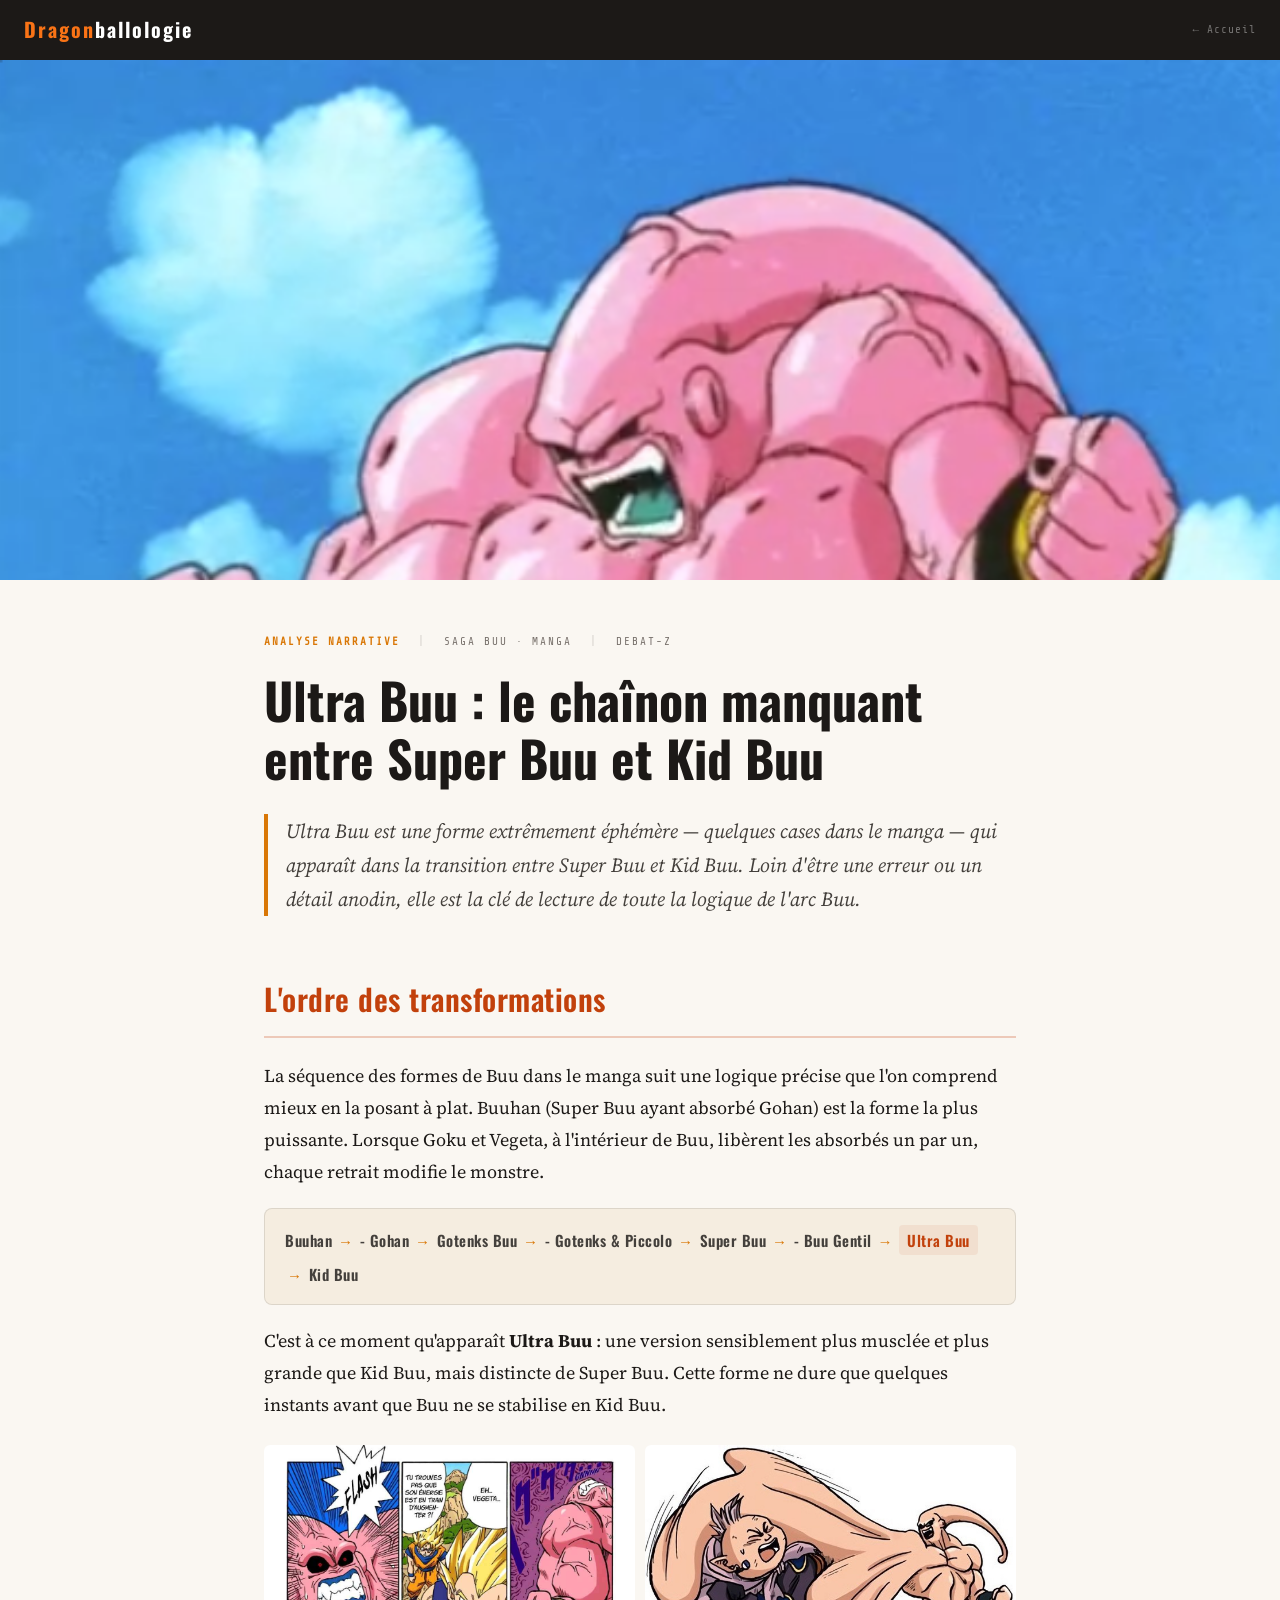
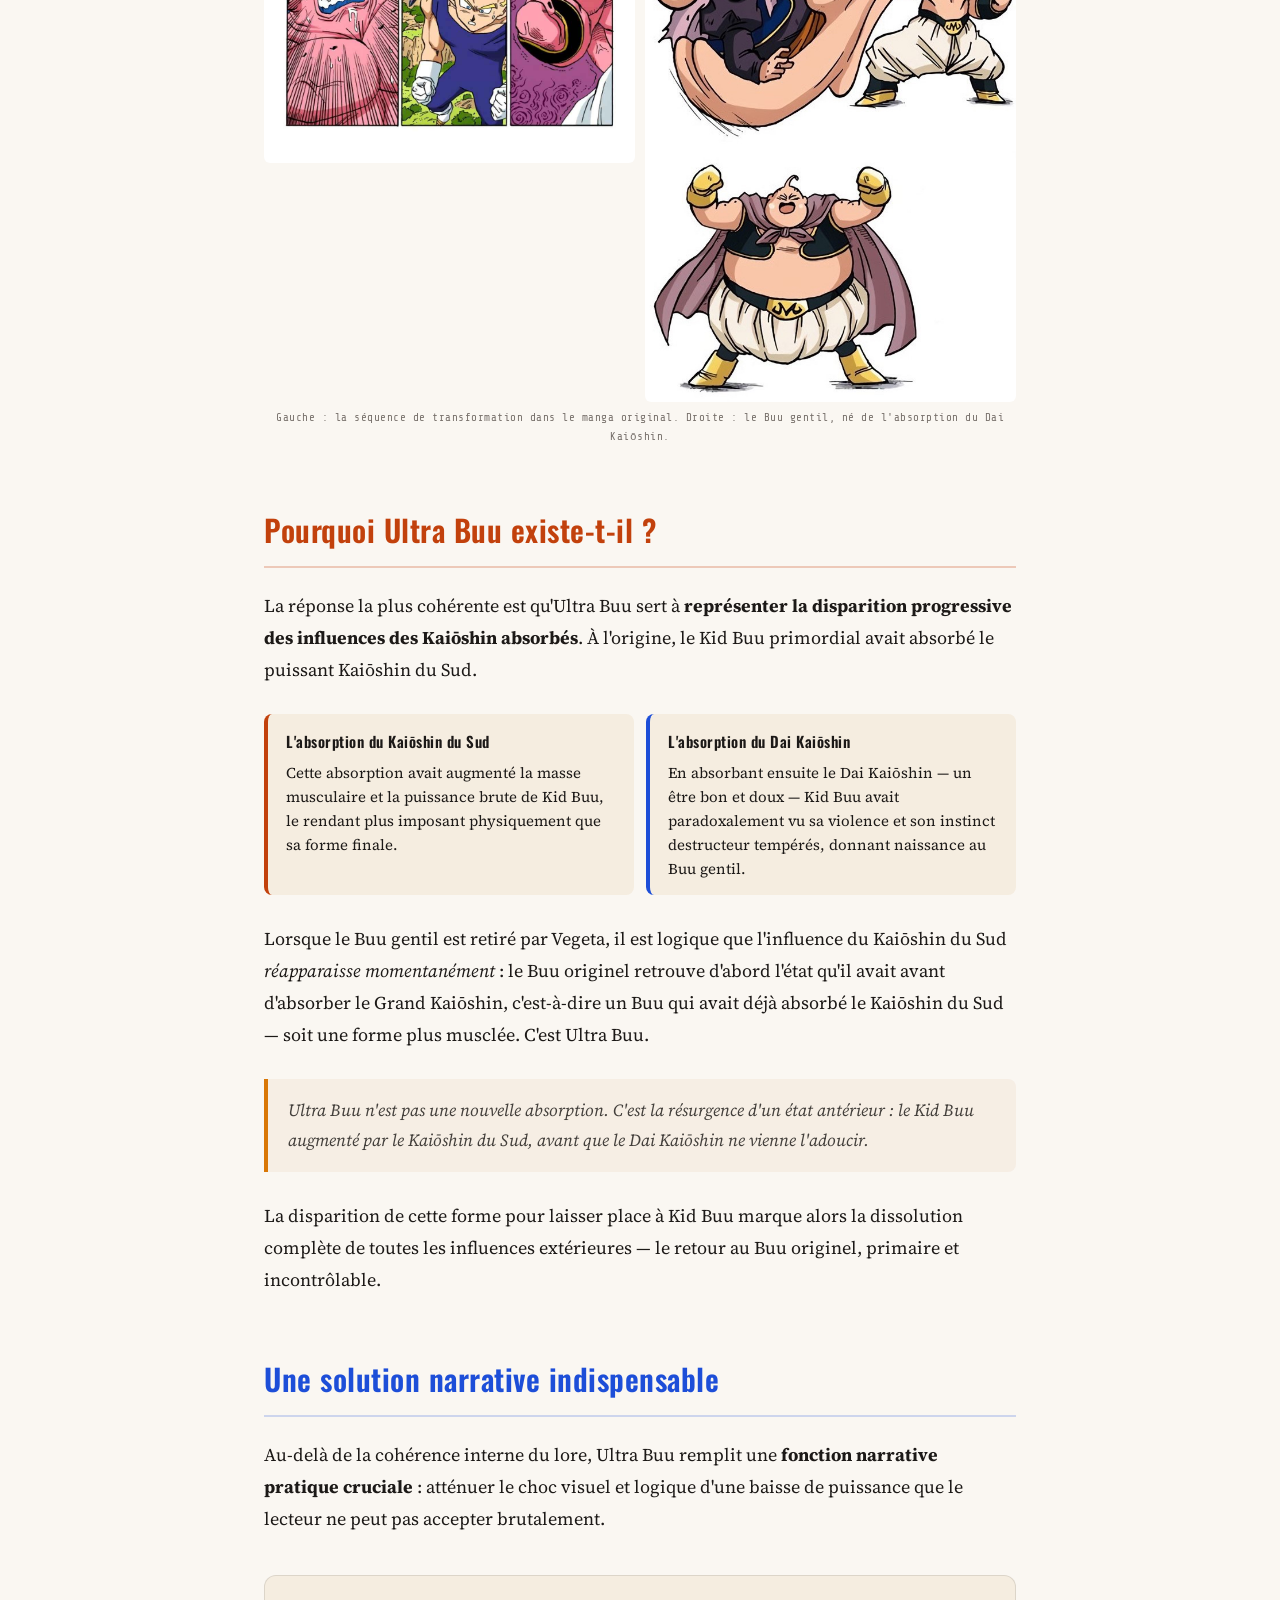
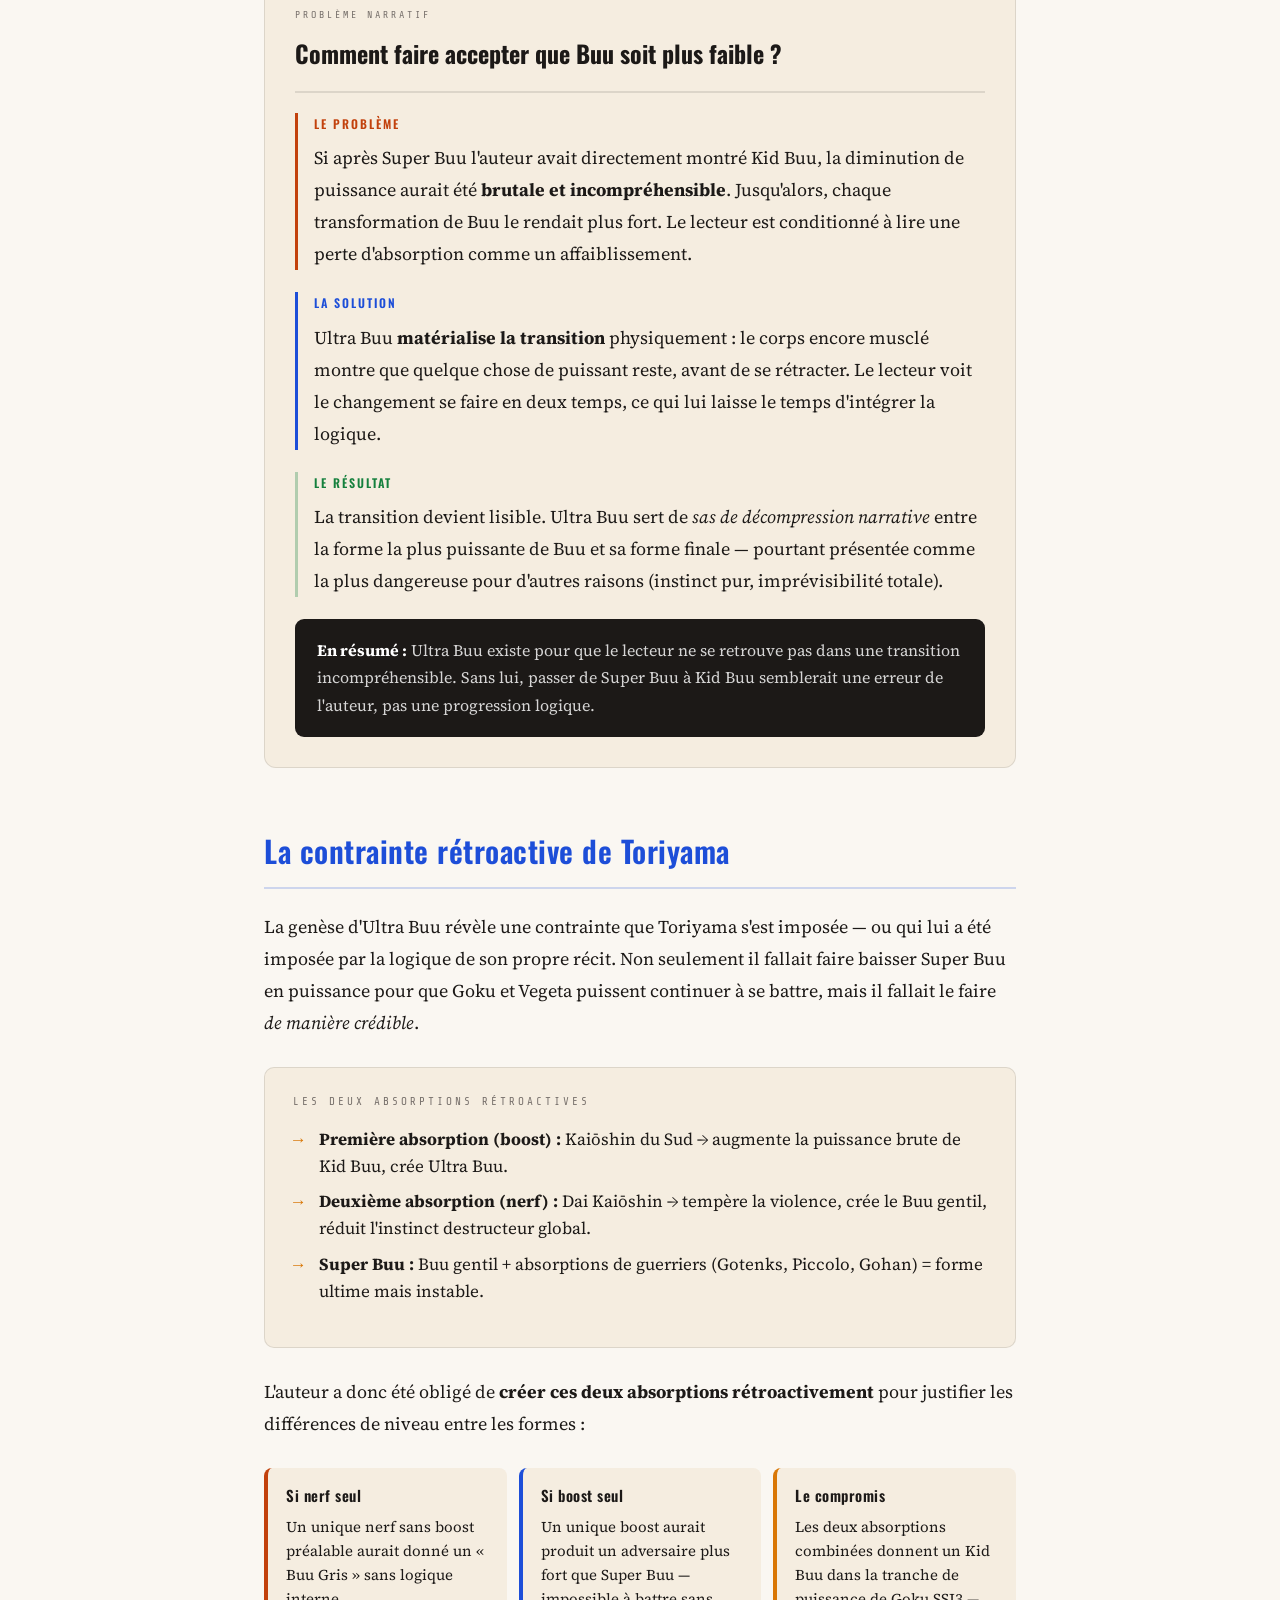
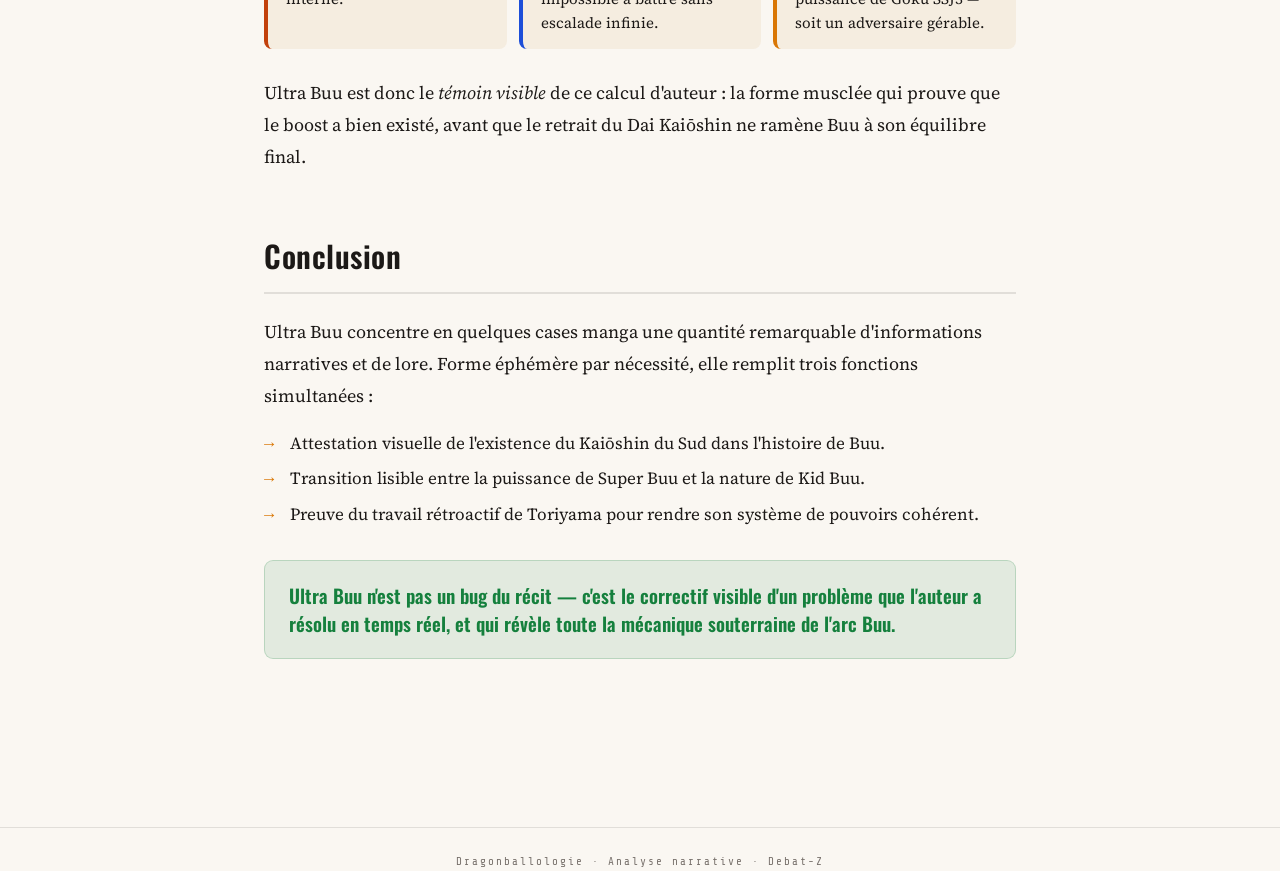
==== index_1.html @ f221b128 "Add files via upload" ====
<!DOCTYPE html>
<html lang="fr">
<head>
  <meta charset="UTF-8">
  <meta name="viewport" content="width=device-width, initial-scale=1.0">
  <title>Ultra Buu — Dragonballologie</title>
  <link rel="stylesheet" href="ultra_buu_1.css">
</head>
<body>

<nav class="topnav">
  <a class="logo" href="index.html"><em>Dragon</em>ballologie</a>
  <a class="nav-back" href="index.html">← Accueil</a>
</nav>

<img class="banner" src="ultra_buu_1.png" alt="Ultra Buu — la forme musclée éphémère">

<main class="wrap">

  <div class="meta">
    <span class="cat">Analyse narrative</span>
    <span class="sep">|</span>
    <span>Saga Buu · Manga</span>
    <span class="sep">|</span>
    <span>Debat-Z</span>
  </div>

  <h1>Ultra Buu : le chaînon manquant entre Super Buu et Kid Buu</h1>

  <p class="lead">Ultra Buu est une forme extrêmement éphémère — quelques cases dans le manga — qui apparaît dans la transition entre Super Buu et Kid Buu. Loin d'être une erreur ou un détail anodin, elle est la clé de lecture de toute la logique de l'arc Buu.</p>

  <!-- ═══════════════════════════════════════ SECTION 1 -->
  <h2 class="c1">L'ordre des transformations</h2>

  <p>La séquence des formes de Buu dans le manga suit une logique précise que l'on comprend mieux en la posant à plat. Buuhan (Super Buu ayant absorbé Gohan) est la forme la plus puissante. Lorsque Goku et Vegeta, à l'intérieur de Buu, libèrent les absorbés un par un, chaque retrait modifie le monstre.</p>

  <div class="chain">
    <span class="chain-step">Buuhan</span>
    <span class="chain-arrow">→</span>
    <span class="chain-step">- Gohan</span>
    <span class="chain-arrow">→</span>
    <span class="chain-step">Gotenks Buu</span>
    <span class="chain-arrow">→</span>
    <span class="chain-step">- Gotenks &amp; Piccolo</span>
    <span class="chain-arrow">→</span>
    <span class="chain-step">Super Buu</span>
    <span class="chain-arrow">→</span>
    <span class="chain-step">- Buu Gentil</span>
    <span class="chain-arrow">→</span>
    <span class="chain-step highlight">Ultra Buu</span>
    <span class="chain-arrow">→</span>
    <span class="chain-step">Kid Buu</span>
  </div>

  <p>C'est à ce moment qu'apparaît <strong>Ultra Buu</strong> : une version sensiblement plus musclée et plus grande que Kid Buu, mais distincte de Super Buu. Cette forme ne dure que quelques instants avant que Buu ne se stabilise en Kid Buu.</p>

  <div class="manga-grid cols2">
    <img src="ultra_buu_2.png" alt="Transformation manga — retrait des absorbés">
    <img src="ultra_buu_3.png" alt="Le Buu gentil — absorption du Dai Kaiōshin">
  </div>
  <p class="img-caption">Gauche : la séquence de transformation dans le manga original. Droite : le Buu gentil, né de l'absorption du Dai Kaiōshin.</p>

  <!-- ═══════════════════════════════════════ SECTION 2 -->
  <h2 class="c1">Pourquoi Ultra Buu existe-t-il ?</h2>

  <p>La réponse la plus cohérente est qu'Ultra Buu sert à <strong>représenter la disparition progressive des influences des Kaiōshin absorbés</strong>. À l'origine, le Kid Buu primordial avait absorbé le puissant Kaiōshin du Sud.</p>

  <div class="pillars cols2">
    <div class="pillar c1">
      <strong>L'absorption du Kaiōshin du Sud</strong>
      <p>Cette absorption avait augmenté la masse musculaire et la puissance brute de Kid Buu, le rendant plus imposant physiquement que sa forme finale.</p>
    </div>
    <div class="pillar c2">
      <strong>L'absorption du Dai Kaiōshin</strong>
      <p>En absorbant ensuite le Dai Kaiōshin — un être bon et doux — Kid Buu avait paradoxalement vu sa violence et son instinct destructeur tempérés, donnant naissance au Buu gentil.</p>
    </div>
  </div>

  <p>Lorsque le Buu gentil est retiré par Vegeta, il est logique que l'influence du Kaiōshin du Sud <em>réapparaisse momentanément</em> : le Buu originel retrouve d'abord l'état qu'il avait avant d'absorber le Grand Kaiōshin, c'est-à-dire un Buu qui avait déjà absorbé le Kaiōshin du Sud — soit une forme plus musclée. C'est Ultra Buu.</p>

  <div class="callout">
    Ultra Buu n'est pas une nouvelle absorption. C'est la résurgence d'un état antérieur : le Kid Buu <em>augmenté</em> par le Kaiōshin du Sud, avant que le Dai Kaiōshin ne vienne l'adoucir.
  </div>

  <p>La disparition de cette forme pour laisser place à Kid Buu marque alors la dissolution complète de toutes les influences extérieures — le retour au Buu originel, primaire et incontrôlable.</p>

  <!-- ═══════════════════════════════════════ SECTION 3 -->
  <h2 class="c2">Une solution narrative indispensable</h2>

  <p>Au-delà de la cohérence interne du lore, Ultra Buu remplit une <strong>fonction narrative pratique cruciale</strong> : atténuer le choc visuel et logique d'une baisse de puissance que le lecteur ne peut pas accepter brutalement.</p>

  <div class="example">
    <div class="ex-num">Problème narratif</div>
    <div class="ex-title">Comment faire accepter que Buu soit plus faible ?</div>

    <div class="level c1">
      <div class="level-tag c1">Le problème</div>
      <p>Si après Super Buu l'auteur avait directement montré Kid Buu, la diminution de puissance aurait été <strong>brutale et incompréhensible</strong>. Jusqu'alors, chaque transformation de Buu le rendait plus fort. Le lecteur est conditionné à lire une perte d'absorption comme un affaiblissement.</p>
    </div>

    <div class="level c2">
      <div class="level-tag c2">La solution</div>
      <p>Ultra Buu <strong>matérialise la transition</strong> physiquement : le corps encore musclé montre que quelque chose de puissant reste, avant de se rétracter. Le lecteur voit le changement se faire en deux temps, ce qui lui laisse le temps d'intégrer la logique.</p>
    </div>

    <div class="level c3">
      <div class="level-tag c3">Le résultat</div>
      <p>La transition devient lisible. Ultra Buu sert de <em>sas de décompression narrative</em> entre la forme la plus puissante de Buu et sa forme finale — pourtant présentée comme la plus dangereuse pour d'autres raisons (instinct pur, imprévisibilité totale).</p>
    </div>

    <div class="concl"><strong>En résumé :</strong> Ultra Buu existe pour que le lecteur ne se retrouve pas dans une transition incompréhensible. Sans lui, passer de Super Buu à Kid Buu semblerait une erreur de l'auteur, pas une progression logique.</div>
  </div>

  <!-- ═══════════════════════════════════════ SECTION 4 -->
  <h2 class="c2">La contrainte rétroactive de Toriyama</h2>

  <p>La genèse d'Ultra Buu révèle une contrainte que Toriyama s'est imposée — ou qui lui a été imposée par la logique de son propre récit. Non seulement il fallait faire baisser Super Buu en puissance pour que Goku et Vegeta puissent continuer à se battre, mais il fallait le faire <em>de manière crédible</em>.</p>

  <div class="hierarchy">
    <div class="hierarchy-title">Les deux absorptions rétroactives</div>
    <ul class="arrow">
      <li><strong>Première absorption (boost) :</strong> Kaiōshin du Sud → augmente la puissance brute de Kid Buu, crée Ultra Buu.</li>
      <li><strong>Deuxième absorption (nerf) :</strong> Dai Kaiōshin → tempère la violence, crée le Buu gentil, réduit l'instinct destructeur global.</li>
      <li><strong>Super Buu :</strong> Buu gentil + absorptions de guerriers (Gotenks, Piccolo, Gohan) = forme ultime mais instable.</li>
    </ul>
  </div>

  <p>L'auteur a donc été obligé de <strong>créer ces deux absorptions rétroactivement</strong> pour justifier les différences de niveau entre les formes :</p>

  <div class="pillars cols3">
    <div class="pillar c1">
      <strong>Si nerf seul</strong>
      <p>Un unique nerf sans boost préalable aurait donné un « Buu Gris » sans logique interne.</p>
    </div>
    <div class="pillar c2">
      <strong>Si boost seul</strong>
      <p>Un unique boost aurait produit un adversaire plus fort que Super Buu — impossible à battre sans escalade infinie.</p>
    </div>
    <div class="pillar gold">
      <strong>Le compromis</strong>
      <p>Les deux absorptions combinées donnent un Kid Buu dans la tranche de puissance de Goku SSJ3 — soit un adversaire gérable.</p>
    </div>
  </div>

  <p>Ultra Buu est donc le <em>témoin visible</em> de ce calcul d'auteur : la forme musclée qui prouve que le boost a bien existé, avant que le retrait du Dai Kaiōshin ne ramène Buu à son équilibre final.</p>

  <!-- ═══════════════════════════════════════ CONCLUSION -->
  <h2 class="dark">Conclusion</h2>

  <p>Ultra Buu concentre en quelques cases manga une quantité remarquable d'informations narratives et de lore. Forme éphémère par nécessité, elle remplit trois fonctions simultanées :</p>

  <ul class="arrow">
    <li>Attestation visuelle de l'existence du Kaiōshin du Sud dans l'histoire de Buu.</li>
    <li>Transition lisible entre la puissance de Super Buu et la nature de Kid Buu.</li>
    <li>Preuve du travail rétroactif de Toriyama pour rendre son système de pouvoirs cohérent.</li>
  </ul>

  <div class="verdict">
    Ultra Buu n'est pas un bug du récit — c'est le correctif visible d'un problème que l'auteur a résolu en temps réel, et qui révèle toute la mécanique souterraine de l'arc Buu.
  </div>

</main>

<footer class="foot">Dragonballologie · Analyse narrative · Debat-Z</footer>

</body>
</html>
---- ultra_buu_1.css ----
@import url('https://fonts.googleapis.com/css2?family=Oswald:wght@400;600;700&family=Source+Serif+4:ital,opsz,wght@0,8..60,400;0,8..60,600;1,8..60,400&family=Share+Tech+Mono&display=swap');

:root {
  --c1:#c2410c; --c2:#1d4ed8; --c3:#15803d;
  --gold:#b45309; --goldb:#d97706;
  --bg:#faf7f2; --parchment:#f5ede0;
  --ink:#1c1917; --ink2:#44403c; --ink3:#78716c;
  --rule:rgba(0,0,0,.1); --max:800px;
}

*,*::before,*::after{box-sizing:border-box;margin:0;padding:0}

body {
  background:var(--bg);
  color:var(--ink);
  font-family:'Source Serif 4',Georgia,serif;
  font-size:18px;
  line-height:1.78;
}

/* ── NAV ── */
.topnav {
  background:var(--ink);
  padding:12px 24px;
  display:flex;
  align-items:center;
  gap:16px;
}
.logo {
  font-family:'Oswald',sans-serif;
  font-size:20px;
  font-weight:700;
  color:#fff;
  letter-spacing:2px;
  text-decoration:none;
}
.logo em { color:#f97316; font-style:normal }
.nav-back {
  font-family:'Share Tech Mono',monospace;
  font-size:11px;
  color:rgba(255,255,255,.4);
  text-decoration:none;
  letter-spacing:1px;
  margin-left:auto;
  transition:color .2s;
}
.nav-back:hover { color:rgba(255,255,255,.8) }

/* ── BANNER ── */
.banner {
  width:100%;
  max-height:520px;
  object-fit:cover;
  object-position:center top;
  display:block;
}

/* ── WRAP ── */
.wrap {
  max-width:var(--max);
  margin:0 auto;
  padding:52px 24px 96px;
}

/* ── META ── */
.meta {
  font-family:'Share Tech Mono',monospace;
  font-size:11px;
  letter-spacing:2px;
  text-transform:uppercase;
  color:var(--ink3);
  margin-bottom:20px;
  display:flex;
  gap:18px;
  align-items:center;
}
.meta .cat { color:var(--goldb); font-weight:700 }
.meta .sep { opacity:.3 }

/* ── HEADINGS ── */
h1 {
  font-family:'Oswald',sans-serif;
  font-size:clamp(30px,5vw,50px);
  font-weight:700;
  line-height:1.15;
  color:var(--ink);
  margin-bottom:28px;
}

.lead {
  font-size:20px;
  font-style:italic;
  color:var(--ink2);
  border-left:4px solid var(--goldb);
  padding-left:18px;
  margin-bottom:52px;
  line-height:1.7;
}

h2 {
  font-family:'Oswald',sans-serif;
  font-size:clamp(22px,3vw,30px);
  font-weight:600;
  margin:56px 0 22px;
  padding-bottom:10px;
  border-bottom:2px solid var(--rule);
  letter-spacing:.5px;
}
h2.c1 { color:var(--c1); border-color:rgba(194,65,12,.25) }
h2.c2 { color:var(--c2); border-color:rgba(29,78,216,.2) }
h2.c3 { color:var(--c3); border-color:rgba(21,128,61,.2) }
h2.dark { color:var(--ink); border-color:var(--rule) }

h3 {
  font-family:'Oswald',sans-serif;
  font-size:18px;
  font-weight:600;
  color:var(--ink2);
  margin:32px 0 10px;
  letter-spacing:.5px;
}

p { margin-bottom:18px }
p:last-child { margin-bottom:0 }

/* ── IMAGES ── */
.img-full {
  width:100%;
  border-radius:10px;
  margin:34px 0;
  box-shadow:0 4px 28px rgba(0,0,0,.1);
  display:block;
}
.img-sep {
  width:100%;
  max-width:700px;
  display:block;
  margin:52px auto;
  border-radius:14px;
  box-shadow:0 6px 32px rgba(0,0,0,.12);
}
.img-caption {
  font-family:'Share Tech Mono',monospace;
  font-size:11px;
  color:var(--ink3);
  text-align:center;
  margin-top:-18px;
  margin-bottom:34px;
  letter-spacing:.5px;
}

/* ── MANGA GRID ── */
.manga-grid {
  display:grid;
  gap:10px;
  margin:24px 0;
}
.manga-grid.cols2 { grid-template-columns:1fr 1fr }
.manga-grid.cols3 { grid-template-columns:1fr 1fr 1fr }
.manga-grid img {
  width:100%;
  border-radius:6px;
  display:block;
}

/* ── PILLARS ── */
.pillars {
  display:grid;
  gap:12px;
  margin:28px 0;
}
.pillars.cols2 { grid-template-columns:1fr 1fr }
.pillars.cols3 { grid-template-columns:1fr 1fr 1fr }

.pillar {
  background:var(--parchment);
  border-radius:8px;
  padding:14px 18px;
  border-left:4px solid;
}
.pillar.c1 { border-color:var(--c1) }
.pillar.c2 { border-color:var(--c2) }
.pillar.c3 { border-color:var(--c3) }
.pillar.gold { border-color:var(--goldb) }
.pillar strong {
  font-family:'Oswald',sans-serif;
  font-size:15px;
  font-weight:600;
  letter-spacing:.5px;
  display:block;
  margin-bottom:6px;
}
.pillar p { font-size:15px; line-height:1.6; margin:0 }

/* ── HIERARCHY / INFO BOX ── */
.hierarchy {
  background:var(--parchment);
  border:1.5px solid var(--rule);
  border-radius:10px;
  padding:24px 28px;
  margin:28px 0;
}
.hierarchy-title {
  font-family:'Share Tech Mono',monospace;
  font-size:11px;
  letter-spacing:3px;
  text-transform:uppercase;
  color:var(--ink3);
  margin-bottom:14px;
}

/* ── ARROW LIST ── */
ul.arrow {
  list-style:none;
  padding:0;
  margin:14px 0 18px;
}
ul.arrow li {
  padding-left:26px;
  position:relative;
  margin-bottom:8px;
  font-size:17px;
  line-height:1.6;
}
ul.arrow li::before {
  content:'→';
  color:var(--goldb);
  position:absolute;
  left:0;
  font-family:'Share Tech Mono',monospace;
}

/* ── CHAIN / TRANSFORMATION ── */
.chain {
  font-family:'Oswald',sans-serif;
  font-size:15px;
  font-weight:600;
  letter-spacing:.5px;
  display:flex;
  flex-wrap:wrap;
  gap:6px 4px;
  align-items:center;
  margin:20px 0;
  padding:16px 20px;
  background:var(--parchment);
  border-radius:8px;
  border:1px solid var(--rule);
}
.chain-step { color:var(--ink2) }
.chain-arrow { color:var(--goldb); margin:0 2px }
.chain-step.highlight { color:var(--c1); background:rgba(194,65,12,.08); padding:2px 8px; border-radius:4px }

/* ── EXAMPLE BLOCK (3 cercles) ── */
.example {
  background:var(--parchment);
  border:1.5px solid var(--rule);
  border-radius:12px;
  padding:30px;
  margin:40px 0;
}
.ex-num {
  font-family:'Share Tech Mono',monospace;
  font-size:10px;
  letter-spacing:3px;
  text-transform:uppercase;
  color:var(--ink3);
  margin-bottom:8px;
}
.ex-title {
  font-family:'Oswald',sans-serif;
  font-size:24px;
  font-weight:700;
  color:var(--ink);
  margin-bottom:20px;
  padding-bottom:16px;
  border-bottom:2px solid var(--rule);
}

.level {
  margin-bottom:22px;
  padding-left:16px;
  border-left:3px solid;
}
.level.c1 { border-color:var(--c1) }
.level.c2 { border-color:var(--c2) }
.level.c3 { border-color:rgba(21,128,61,.3) }

.level-tag {
  font-family:'Oswald',sans-serif;
  font-size:12px;
  font-weight:600;
  letter-spacing:2px;
  text-transform:uppercase;
  margin-bottom:8px;
}
.level-tag.c1 { color:var(--c1) }
.level-tag.c2 { color:var(--c2) }
.level-tag.c3 { color:var(--c3) }

/* ── CONCLUSION / VERDICT ── */
.concl {
  background:var(--ink);
  color:rgba(255,255,255,.82);
  border-radius:9px;
  padding:18px 22px;
  margin-top:22px;
  font-size:16px;
  line-height:1.7;
}
.concl strong { color:#fff }

.verdict {
  font-family:'Oswald',sans-serif;
  font-size:19px;
  font-weight:600;
  color:var(--c3);
  background:rgba(21,128,61,.1);
  border:1.5px solid rgba(21,128,61,.2);
  border-radius:9px;
  padding:20px 24px;
  margin-top:32px;
  line-height:1.5;
}

/* ── CALLOUT ── */
.callout {
  border-left:4px solid var(--goldb);
  background:rgba(180,83,9,.06);
  border-radius:0 8px 8px 0;
  padding:16px 20px;
  margin:28px 0;
  font-style:italic;
  color:var(--ink2);
  font-size:17px;
}

/* ── FOOTER ── */
.foot {
  margin-top:72px;
  font-family:'Share Tech Mono',monospace;
  font-size:11px;
  text-align:center;
  color:var(--ink3);
  letter-spacing:2px;
  border-top:1px solid var(--rule);
  padding-top:24px;
}

/* ── RESPONSIVE ── */
@media(max-width:600px){
  .pillars.cols2,.pillars.cols3 { grid-template-columns:1fr }
  .manga-grid.cols2,.manga-grid.cols3 { grid-template-columns:1fr }
  .chain { font-size:13px }
  .example { padding:20px 16px }
}
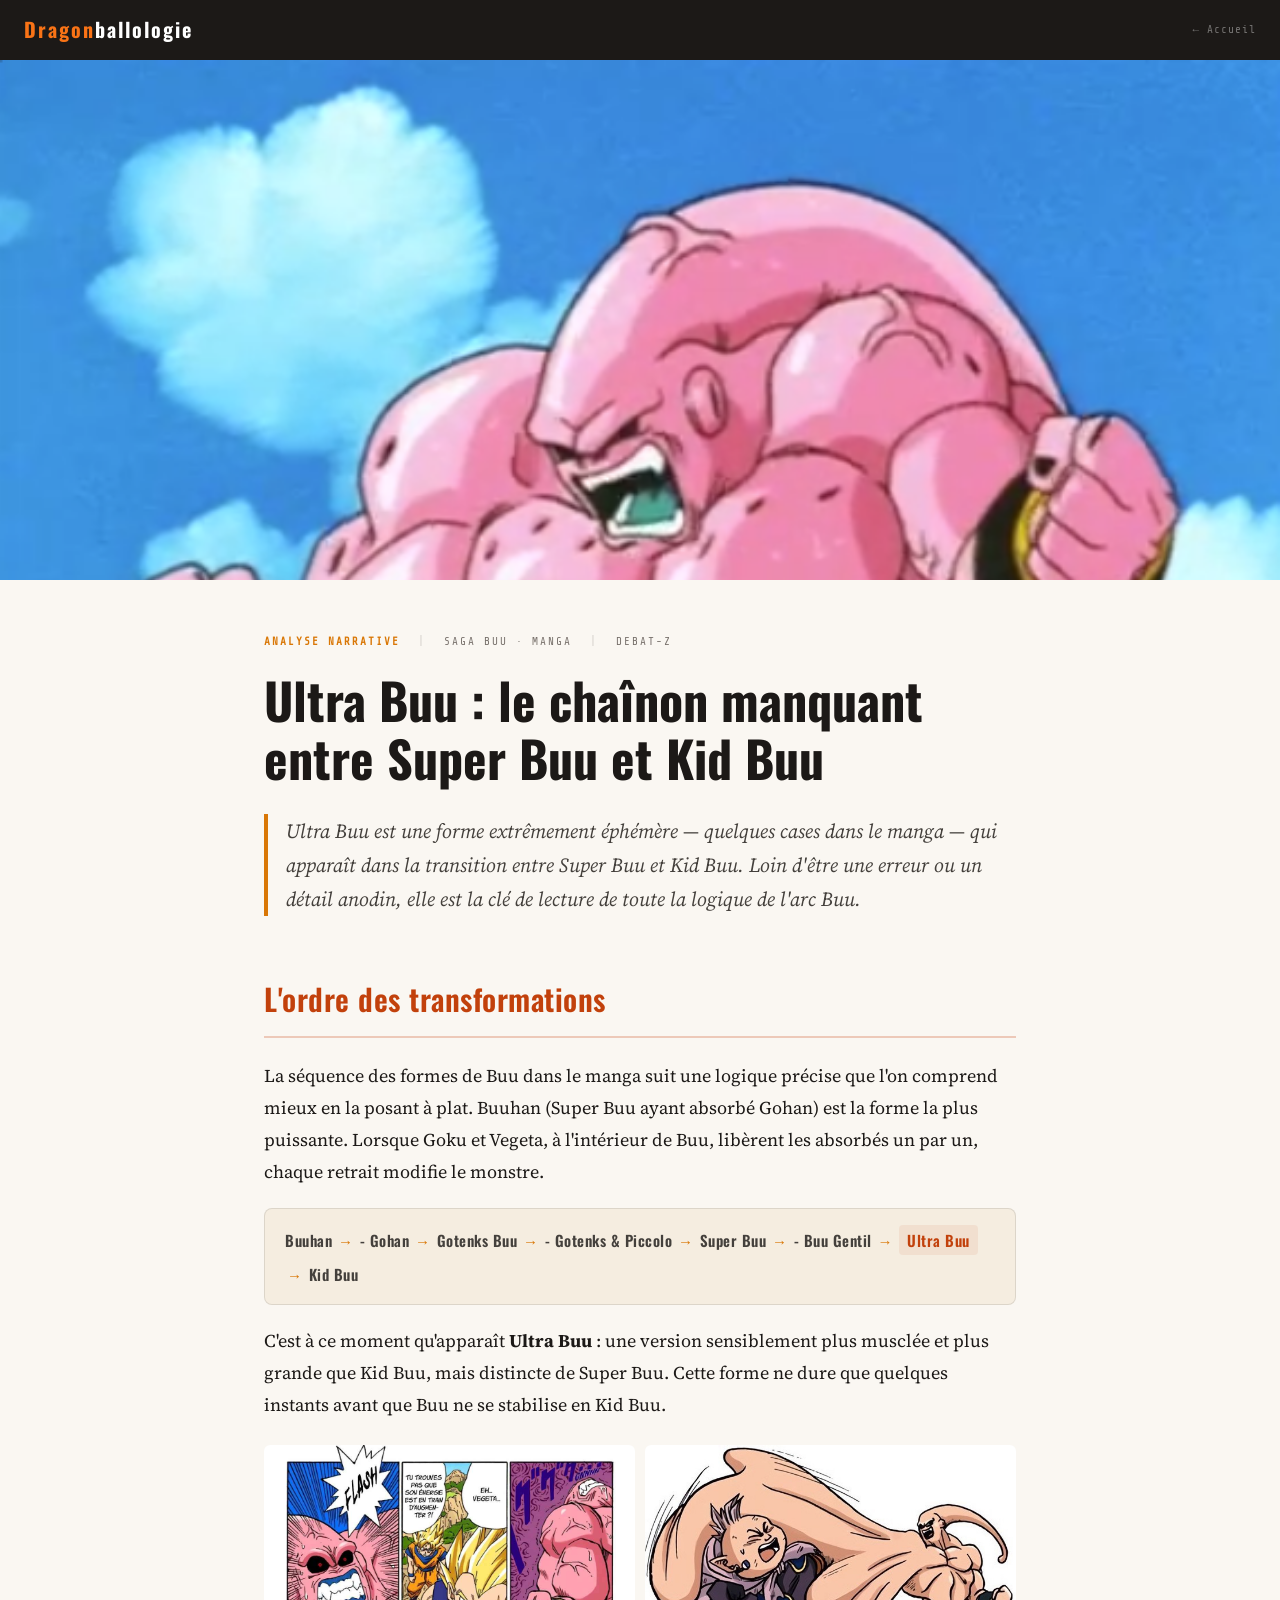
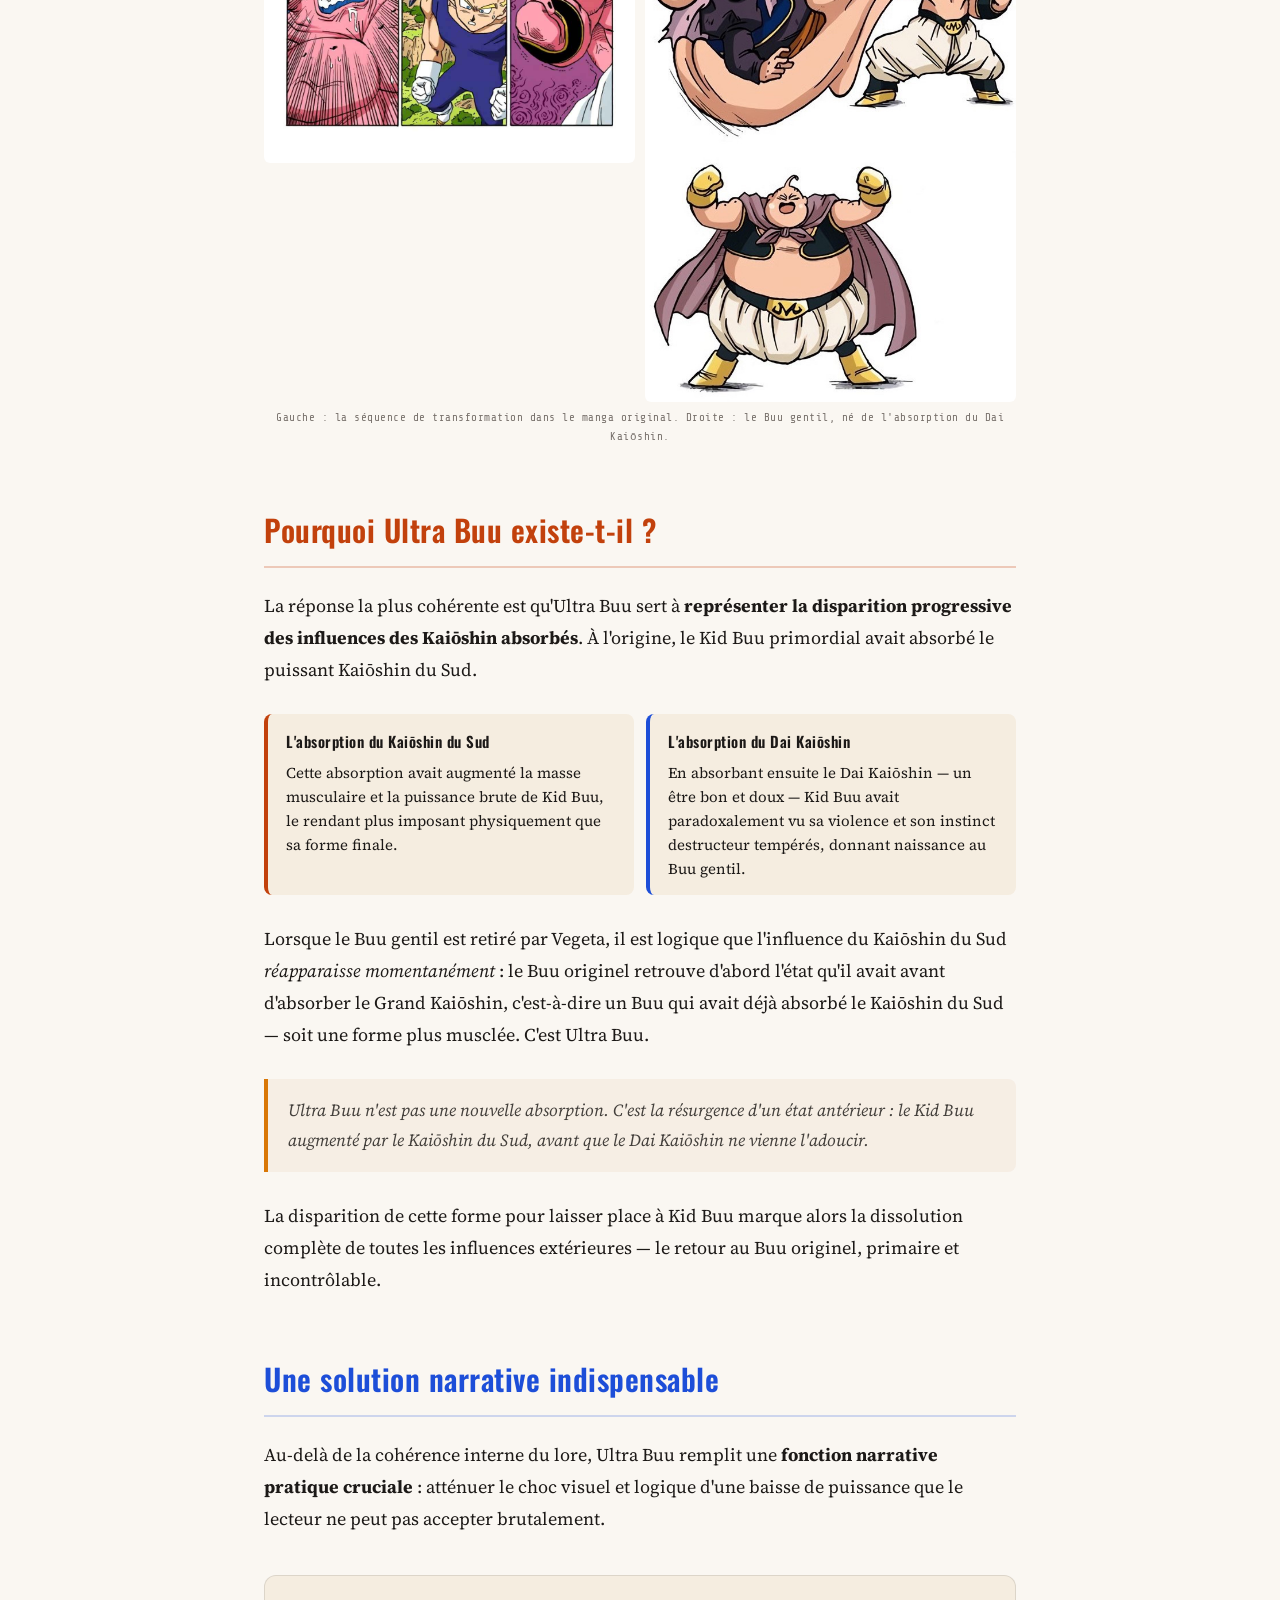
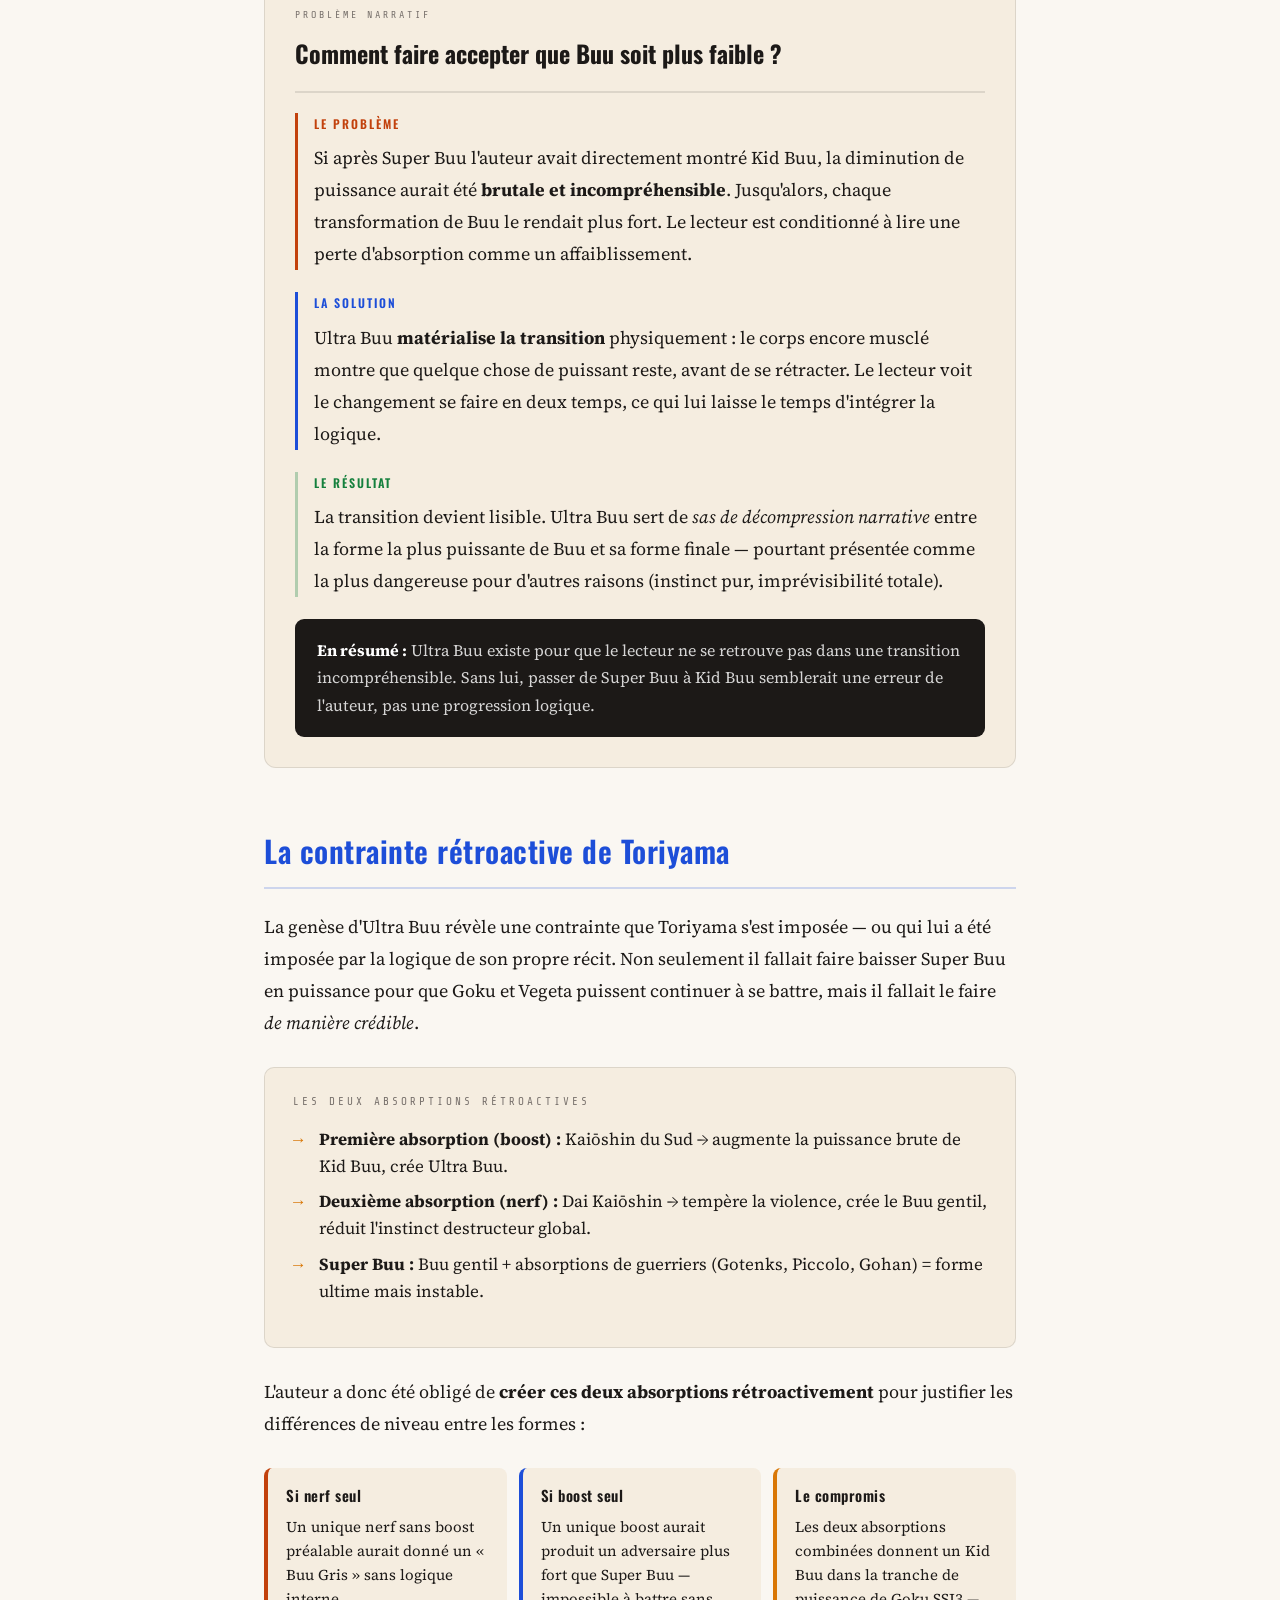
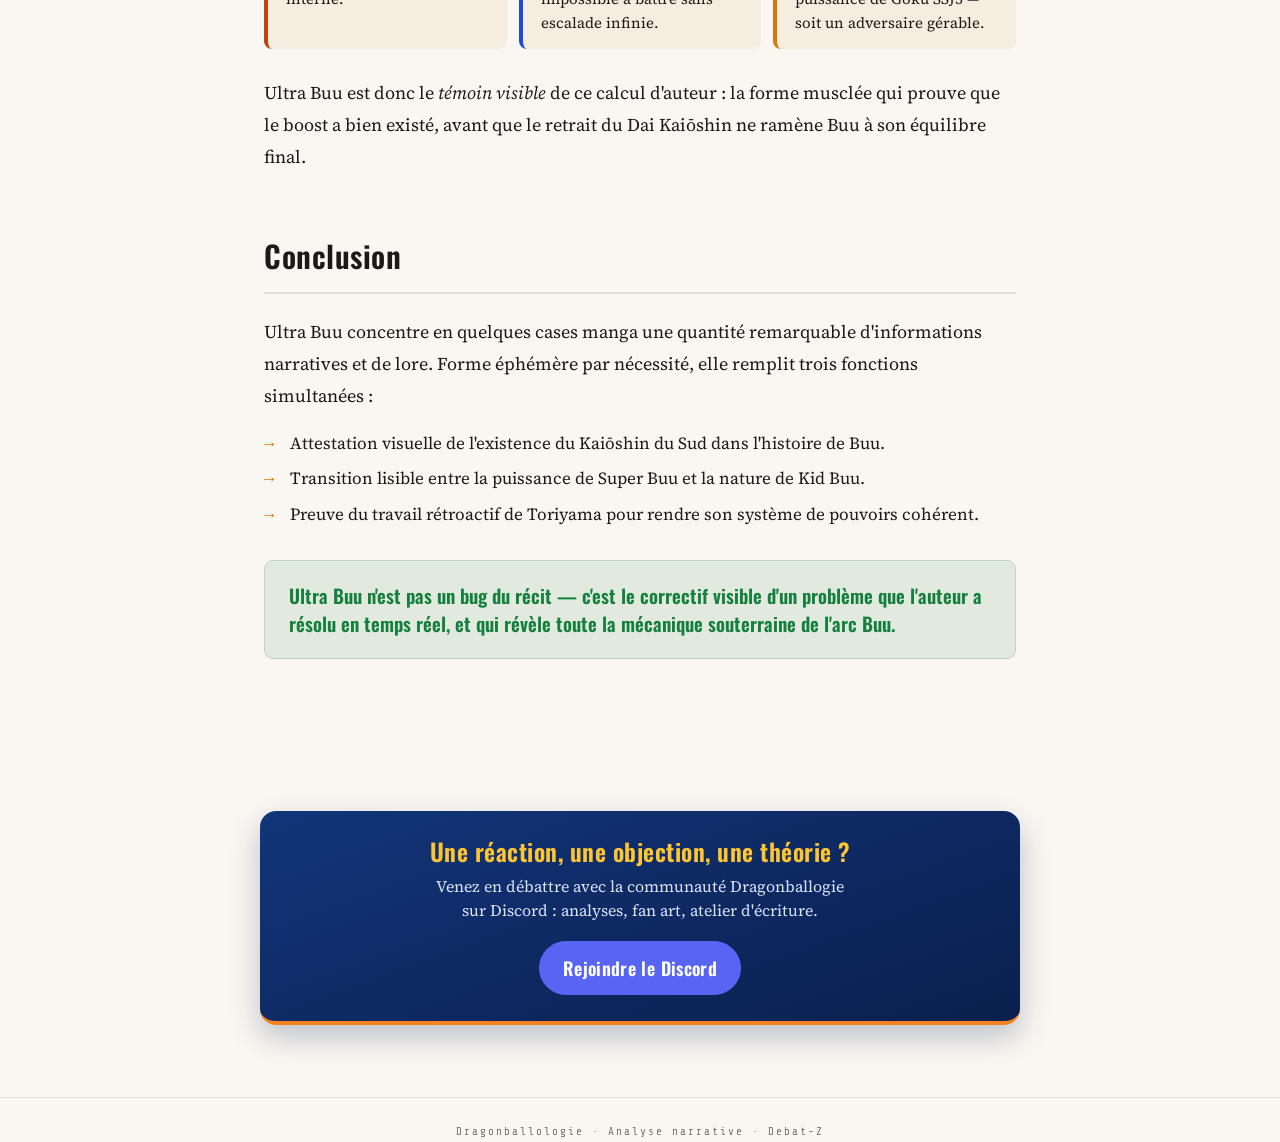
==== commit 58bee35c: "Bloc « Rejoindre le Discord »" ====
--- a/index_1.html
+++ b/index_1.html
@@ -5,6 +5,7 @@
   <meta name="viewport" content="width=device-width, initial-scale=1.0">
   <title>Ultra Buu — Dragonballologie</title>
   <link rel="stylesheet" href="ultra_buu_1.css">
+<script data-goatcounter="https://dragonballogy.goatcounter.com/count" async src="//gc.zgo.at/count.js"></script>
 </head>
 <body>
 
@@ -161,6 +162,13 @@
 
 </main>
 
+<!-- cta-discord -->
+<section class="dbz-cta">
+<style>.dbz-cta{box-sizing:border-box;width:calc(100% - 32px);max-width:760px;margin:56px auto 40px;padding:26px 24px;border-radius:16px;background:linear-gradient(160deg,#12357a,#0a1f4d);color:#fff;text-align:center;font-family:'Source Serif 4',Georgia,serif;box-shadow:0 12px 30px rgba(10,31,77,.25);border-bottom:4px solid #f5821f}.dbz-cta h3{font-family:'Oswald',sans-serif;font-size:24px;line-height:1.2;margin:0 0 8px;color:#ffc531;border:0}.dbz-cta p{margin:0 auto 18px;max-width:52ch;color:#dbe4ff;font-size:16px;line-height:1.55}.dbz-cta a.dbz-btn{display:inline-block;padding:11px 24px;border-radius:999px;background:#5865F2;color:#fff;text-decoration:none;font-family:'Oswald',sans-serif;font-weight:600;letter-spacing:.02em}.dbz-cta a.dbz-btn:hover{background:#f5821f;color:#fff}</style>
+<h3>Une réaction, une objection, une théorie ?</h3>
+<p>Venez en débattre avec la communauté Dragonballogie sur Discord : analyses, fan art, atelier d'écriture.</p>
+<a class="dbz-btn" href="https://discord.gg/JxMAuBbpQ" target="_blank" rel="noopener">Rejoindre le Discord</a>
+</section>
 <footer class="foot">Dragonballologie · Analyse narrative · Debat-Z</footer>
 
 </body>
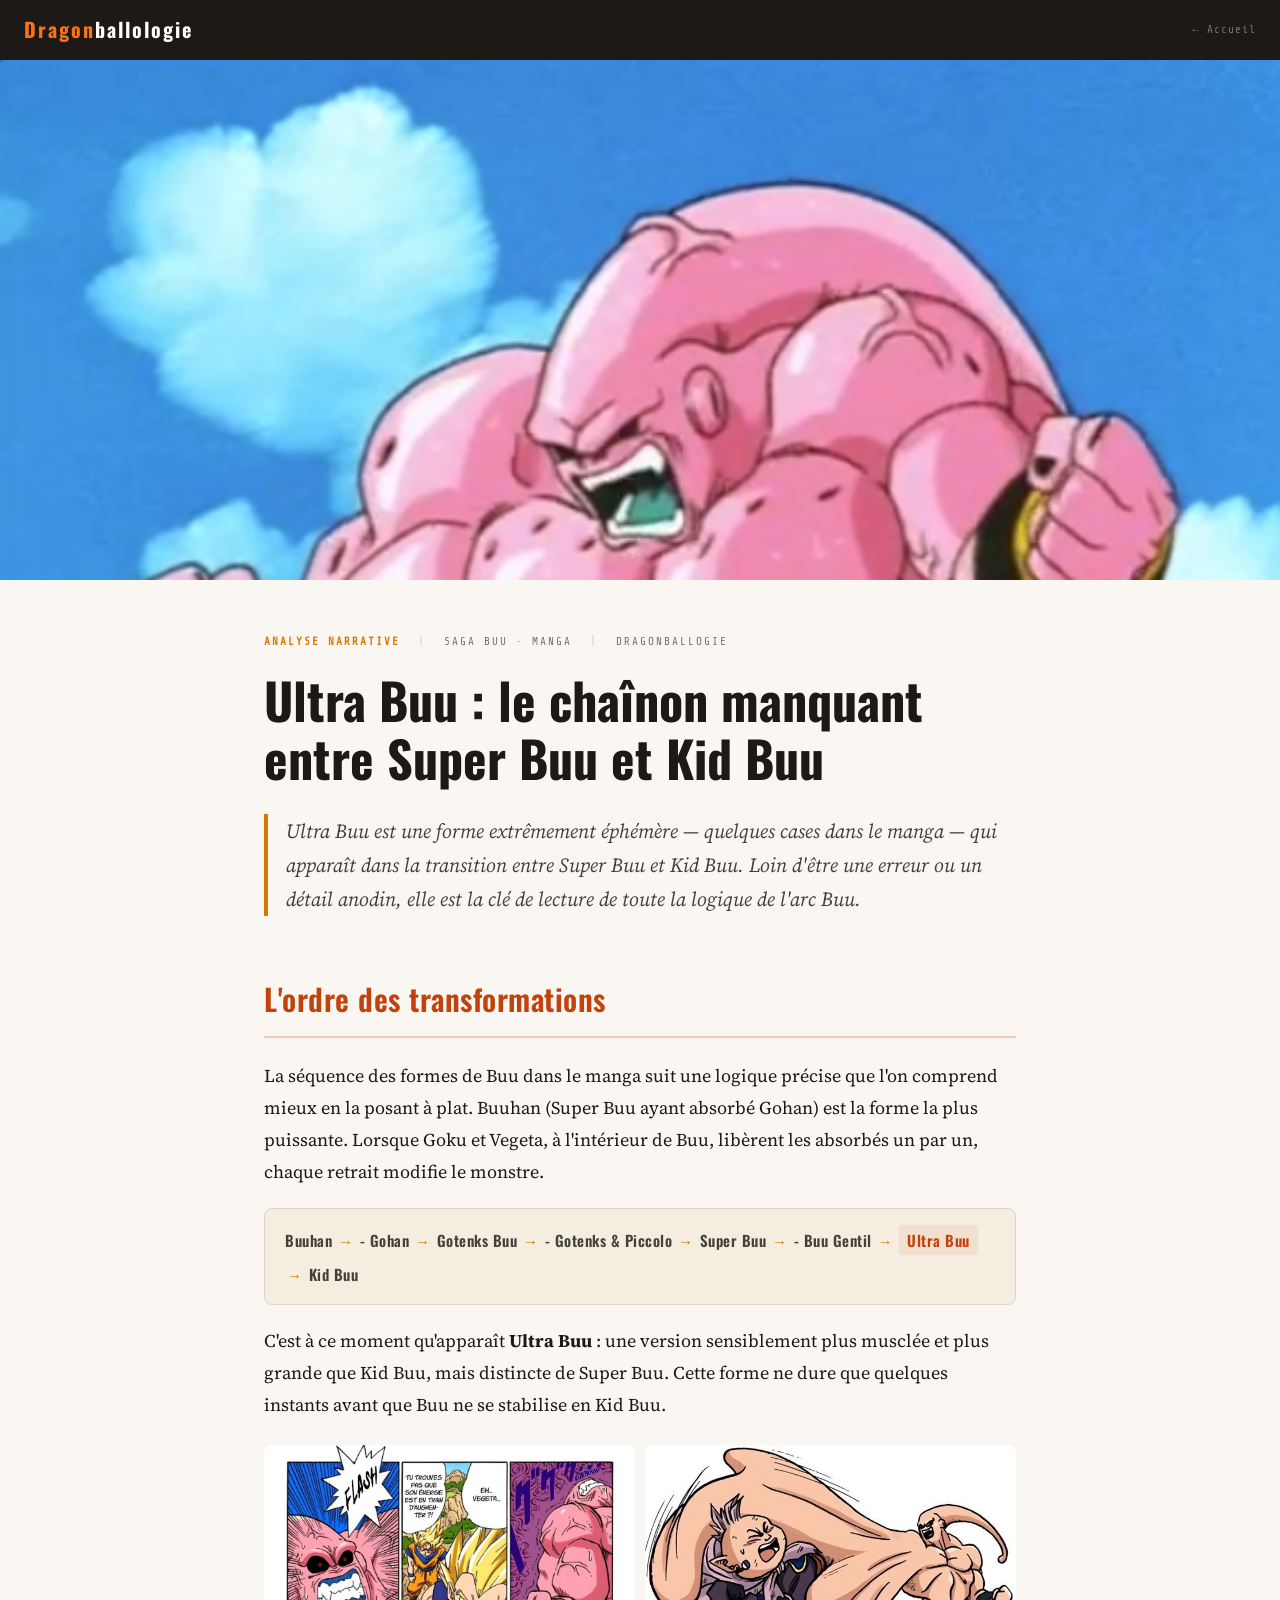
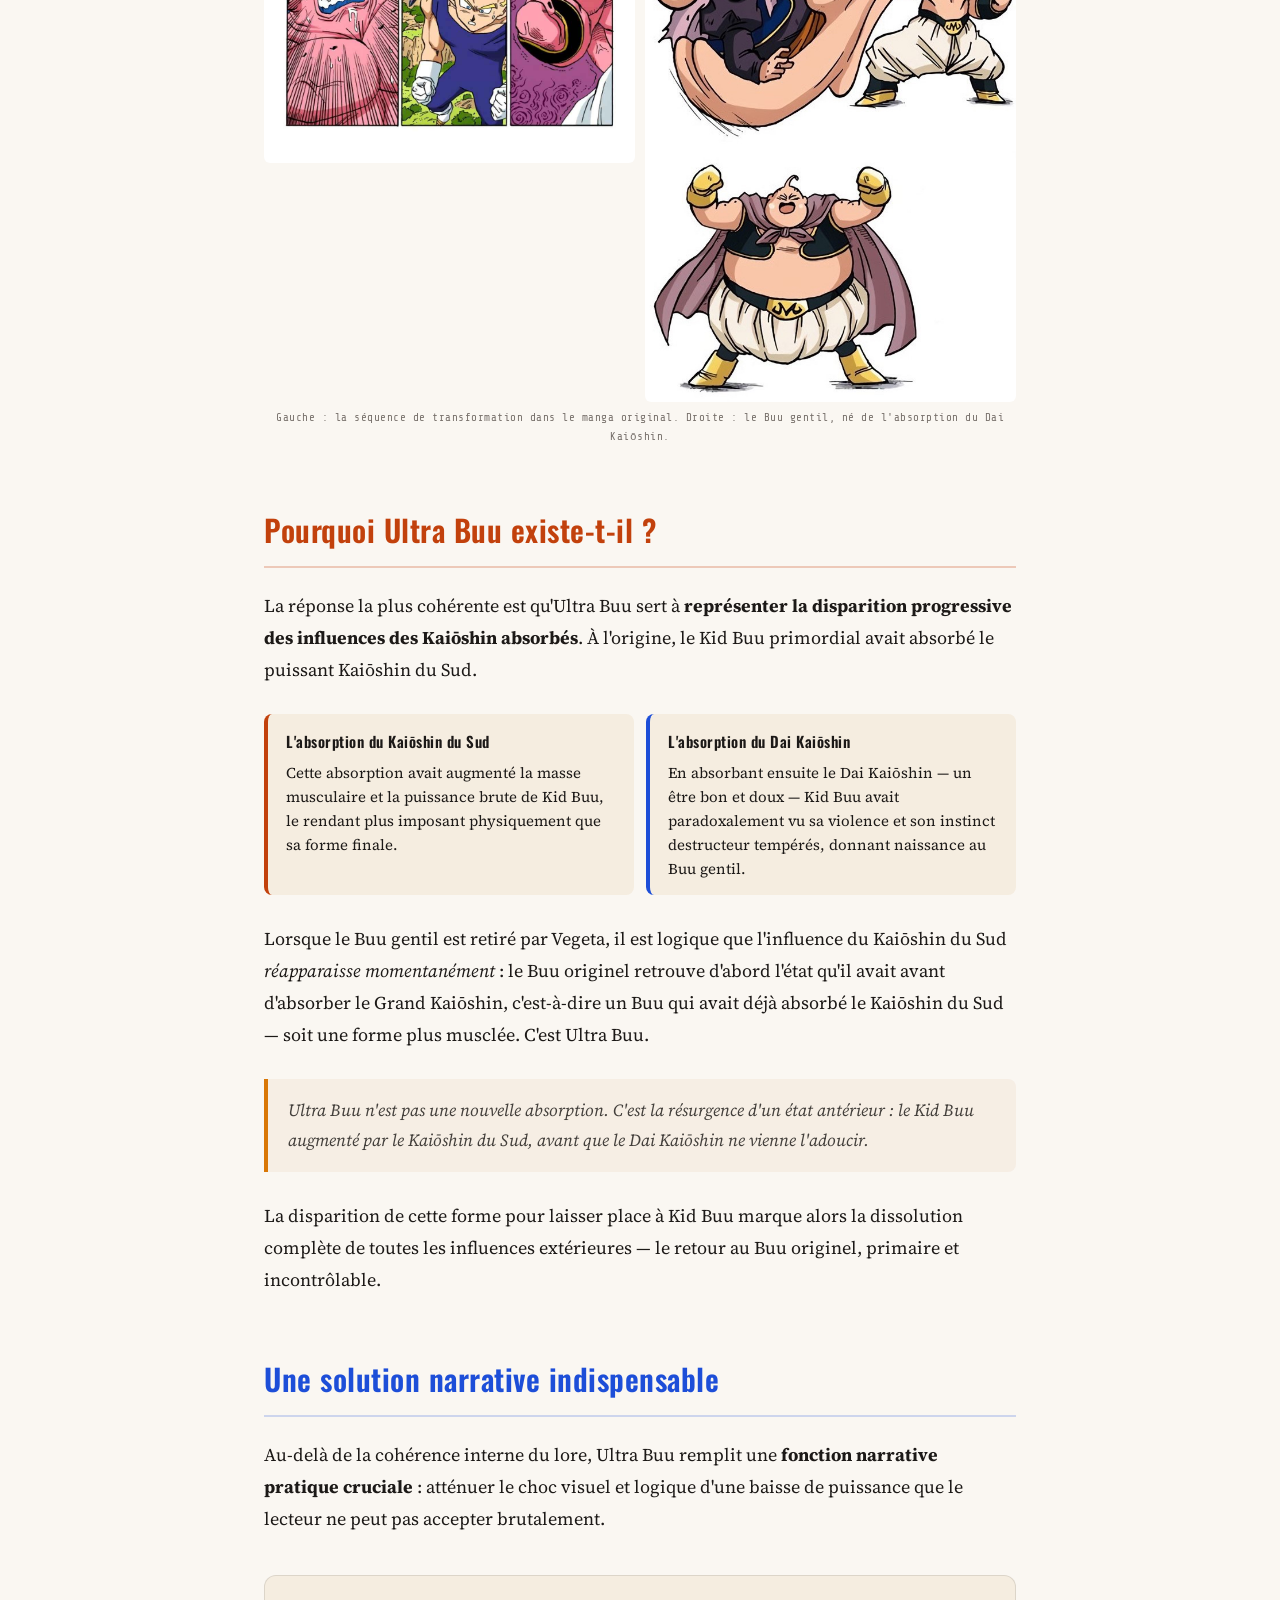
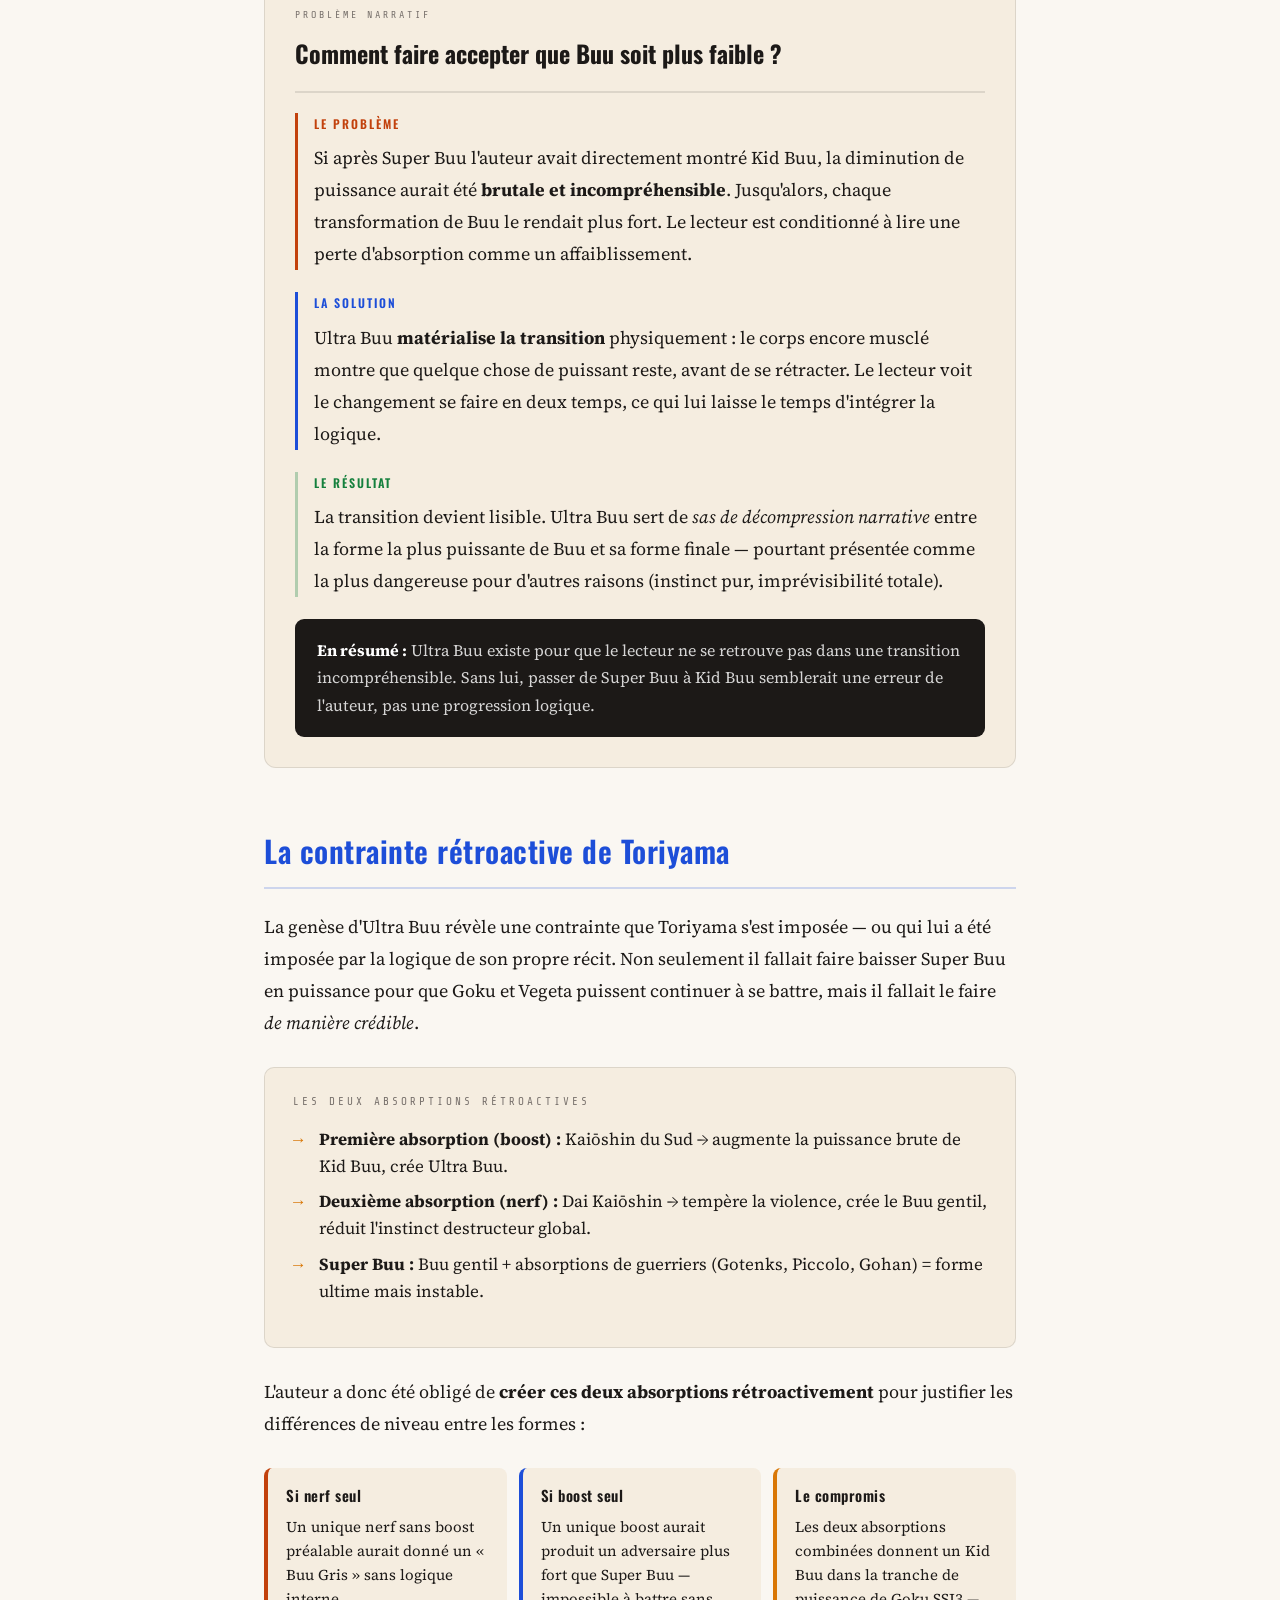
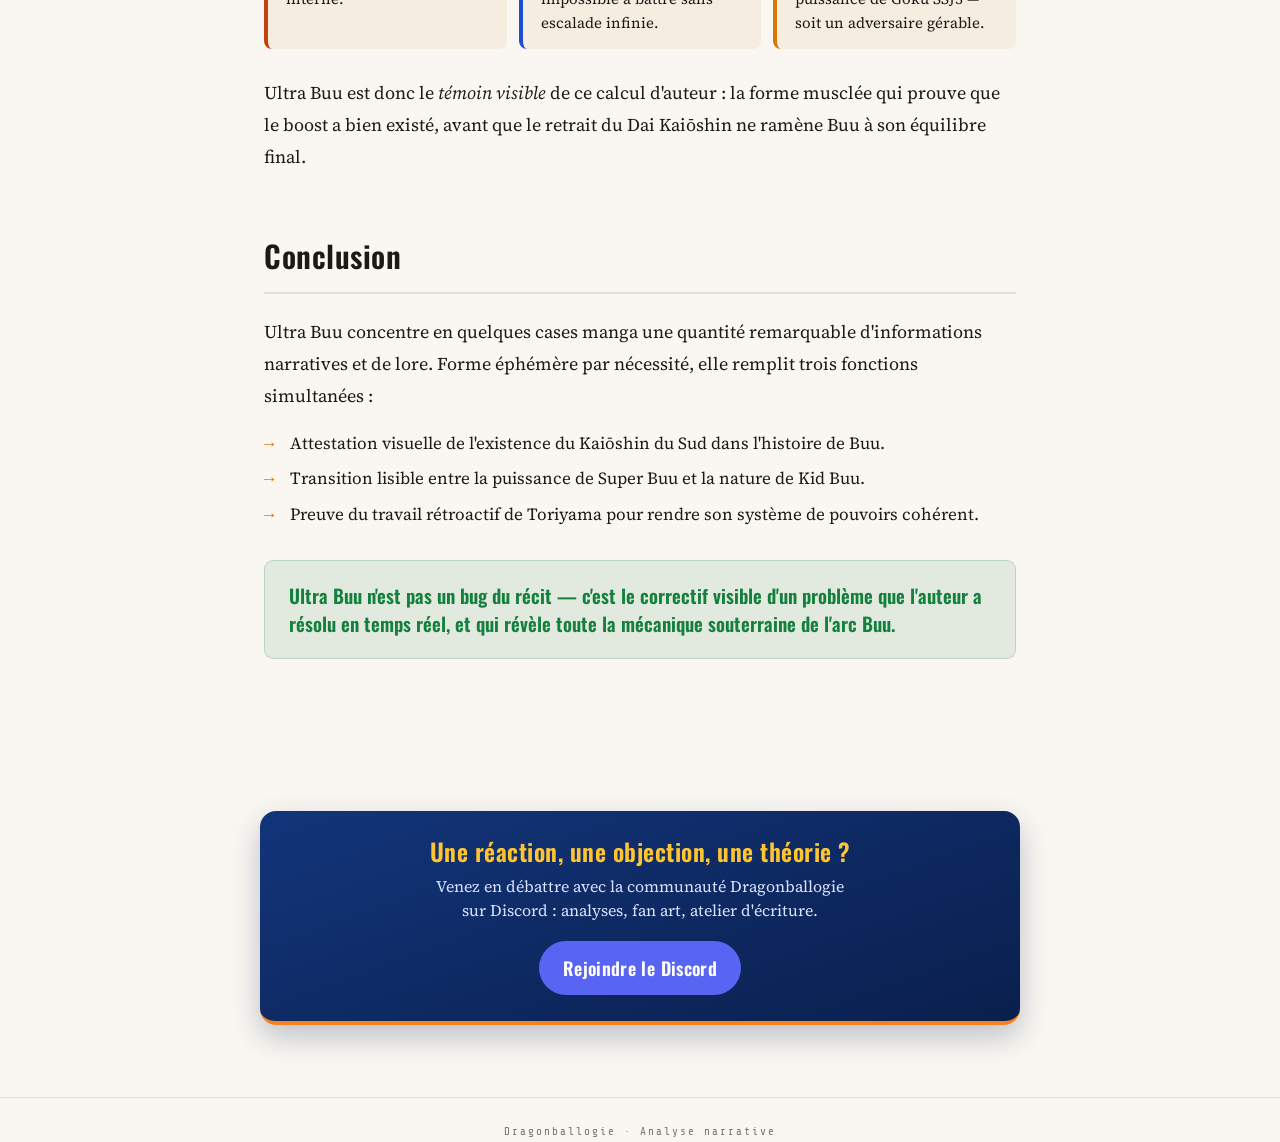
==== commit 3e84b1a4: "Retire l’ancienne signature Debat-Z" ====
--- a/index_1.html
+++ b/index_1.html
@@ -23,7 +23,7 @@
     <span class="sep">|</span>
     <span>Saga Buu · Manga</span>
     <span class="sep">|</span>
-    <span>Debat-Z</span>
+    <span>Dragonballogie</span>
   </div>
 
   <h1>Ultra Buu : le chaînon manquant entre Super Buu et Kid Buu</h1>
@@ -169,7 +169,7 @@
 <p>Venez en débattre avec la communauté Dragonballogie sur Discord : analyses, fan art, atelier d'écriture.</p>
 <a class="dbz-btn" href="https://discord.gg/JxMAuBbpQ" target="_blank" rel="noopener">Rejoindre le Discord</a>
 </section>
-<footer class="foot">Dragonballologie · Analyse narrative · Debat-Z</footer>
+<footer class="foot">Dragonballogie · Analyse narrative</footer>
 
 </body>
 </html>
